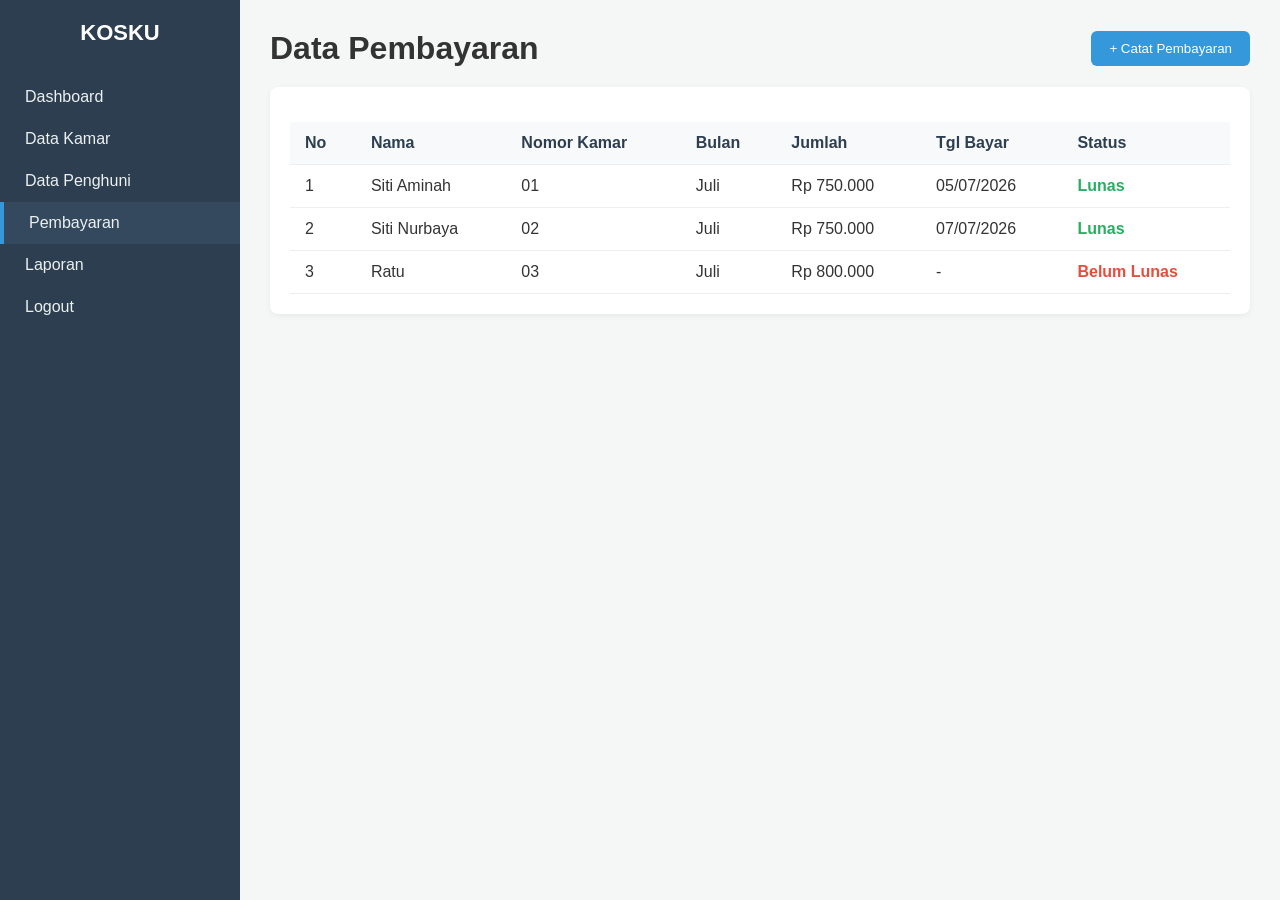
==== admin-pembayaran.html @ 1e7e853f "menambahkan halaman penghuni, pembayaran, dan laporan" ====
<!DOCTYPE html>
<html lang="id">
<head>
    <meta charset="UTF-8">
    <title>Data Pembayaran - KOSKU</title>
    <link rel="stylesheet" href="css/style.css">
</head>
<body>
    <div class="wrapper">
        <aside class="sidebar">
            <h2>KOSKU</h2>
            <a href="admin-dashboard.html">Dashboard</a>
            <a href="admin-kamar.html">Data Kamar</a>
            <a href="admin-penghuni.html">Data Penghuni</a>
            <a href="admin-pembayaran.html" class="active">Pembayaran</a>
            <a href="admin-laporan.html">Laporan</a>
            <a href="index.html">Logout</a>
        </aside>

        <main class="main-content">
            <div style="display:flex; justify-content:space-between; align-items:center;">
                <h1>Data Pembayaran</h1>
                <button class="btn-primary" onclick="alert('Form Catat Pembayaran Baru')">+ Catat Pembayaran</button>
            </div>

            <div class="table-container">
                <table>
                    <thead>
                        <tr>
                            <th>No</th>
                            <th>Nama</th>
                            <th>Nomor Kamar</th>
                            <th>Bulan</th>
                            <th>Jumlah</th>
                            <th>Tgl Bayar</th>
                            <th>Status</th>
                        </tr>
                    </thead>
                    <tbody>
                        <tr>
                            <td>1</td>
                            <td>Siti Aminah</td>
                            <td>01</td>
                            <td>Juli</td>
                            <td>Rp 750.000</td>
                            <td>05/07/2026</td>
                            <td style="color:#27ae60; font-weight:bold;">Lunas</td>
                        </tr>
                        <tr>
                            <td>2</td>
                            <td>Siti Nurbaya</td>
                            <td>02</td>
                            <td>Juli</td>
                            <td>Rp 750.000</td>
                            <td>07/07/2026</td>
                            <td style="color:#27ae60; font-weight:bold;">Lunas</td>
                        </tr>
                        <tr>
                            <td>3</td>
                            <td>Ratu</td>
                            <td>03</td>
                            <td>Juli</td>
                            <td>Rp 800.000</td>
                            <td>-</td>
                            <td style="color:#e74c3c; font-weight:bold;">Belum Lunas</td>
                        </tr>
                    </tbody>
                </table>
            </div>
        </main>
    </div>
</body>
</html>
---- css/style.css ----
* {
    margin: 0;
    padding: 0;
    box-sizing: border-box;
    font-family: 'Segoe UI', Tahoma, Geneva, Verdana, sans-serif;
}

body {
    background-color: #f4f7f6;
    color: #333;
}

/* Navbar Home Page */
.navbar {
    background-color: #2c3e50;
    color: white;
    padding: 15px 40px;
    display: flex;
    justify-content: space-between;
    align-items: center;
}

.navbar .logo {
    font-size: 24px;
    font-weight: bold;
    letter-spacing: 1px;
}

.navbar .nav-links a {
    color: white;
    text-decoration: none;
    margin-left: 20px;
    padding: 8px 15px;
    border-radius: 5px;
}

.btn-primary {
    background-color: #3498db;
    color: white;
    border: none;
    padding: 10px 18px;
    border-radius: 6px;
    cursor: pointer;
    text-decoration: none;
    display: inline-block;
    font-weight: 500;
}

.btn-primary:hover {
    background-color: #2980b9;
}

/* Kartu & Container */
.section {
    padding: 40px 20px;
    max-width: 1100px;
    margin: auto;
}

.cards {
    display: grid;
    grid-template-columns: repeat(auto-fit, minmax(240px, 1fr));
    gap: 20px;
    margin-top: 20px;
}

.card {
    background: white;
    padding: 25px;
    border-radius: 8px;
    box-shadow: 0 2px 6px rgba(0,0,0,0.06);
}

.card h3 {
    font-size: 18px;
    color: #2c3e50;
    margin-bottom: 10px;
}

.harga {
    font-size: 22px;
    font-weight: bold;
    color: #3498db;
    margin-bottom: 8px;
}

/* Halaman Login */
.login-wrapper {
    min-height: 100vh;
    display: flex;
    justify-content: center;
    align-items: center;
    background-color: #2c3e50;
}

.login-box {
    background: white;
    padding: 40px;
    border-radius: 10px;
    width: 100%;
    max-width: 400px;
    box-shadow: 0 4px 15px rgba(0,0,0,0.2);
}

.login-box h2 {
    color: #2c3e50;
    margin-bottom: 5px;
    text-align: center;
}

.login-box p.subtitle {
    color: #7f8c8d;
    font-size: 14px;
    text-align: center;
    margin-bottom: 25px;
}

.form-group {
    margin-bottom: 18px;
}

.form-group label {
    display: block;
    margin-bottom: 6px;
    font-weight: 500;
    color: #2c3e50;
}

.form-group input {
    width: 100%;
    padding: 10px 12px;
    border: 1px solid #ccc;
    border-radius: 6px;
    font-size: 14px;
}

.btn-full {
    width: 100%;
    padding: 12px;
    font-size: 16px;
    margin-top: 10px;
}

/* Layout Dashboard & Sidebar */
.wrapper { display: flex; min-height: 100vh; }
.sidebar { width: 240px; background-color: #2c3e50; color: white; padding: 20px 0; }
.sidebar h2 { text-align: center; margin-bottom: 30px; font-size: 22px; }
.sidebar a { display: block; color: #ecf0f1; text-decoration: none; padding: 12px 25px; transition: 0.2s; }
.sidebar a:hover, .sidebar a.active { background-color: #34495e; border-left: 4px solid #3498db; }
.main-content { flex: 1; padding: 30px; }
.table-container { background: white; padding: 20px; border-radius: 8px; box-shadow: 0 2px 6px rgba(0,0,0,0.06); margin-top: 20px; }
table { width: 100%; border-collapse: collapse; margin-top: 15px; }
table th, table td { padding: 12px 15px; text-align: left; border-bottom: 1px solid #eee; }
table th { background-color: #f8f9fa; color: #2c3e50; }
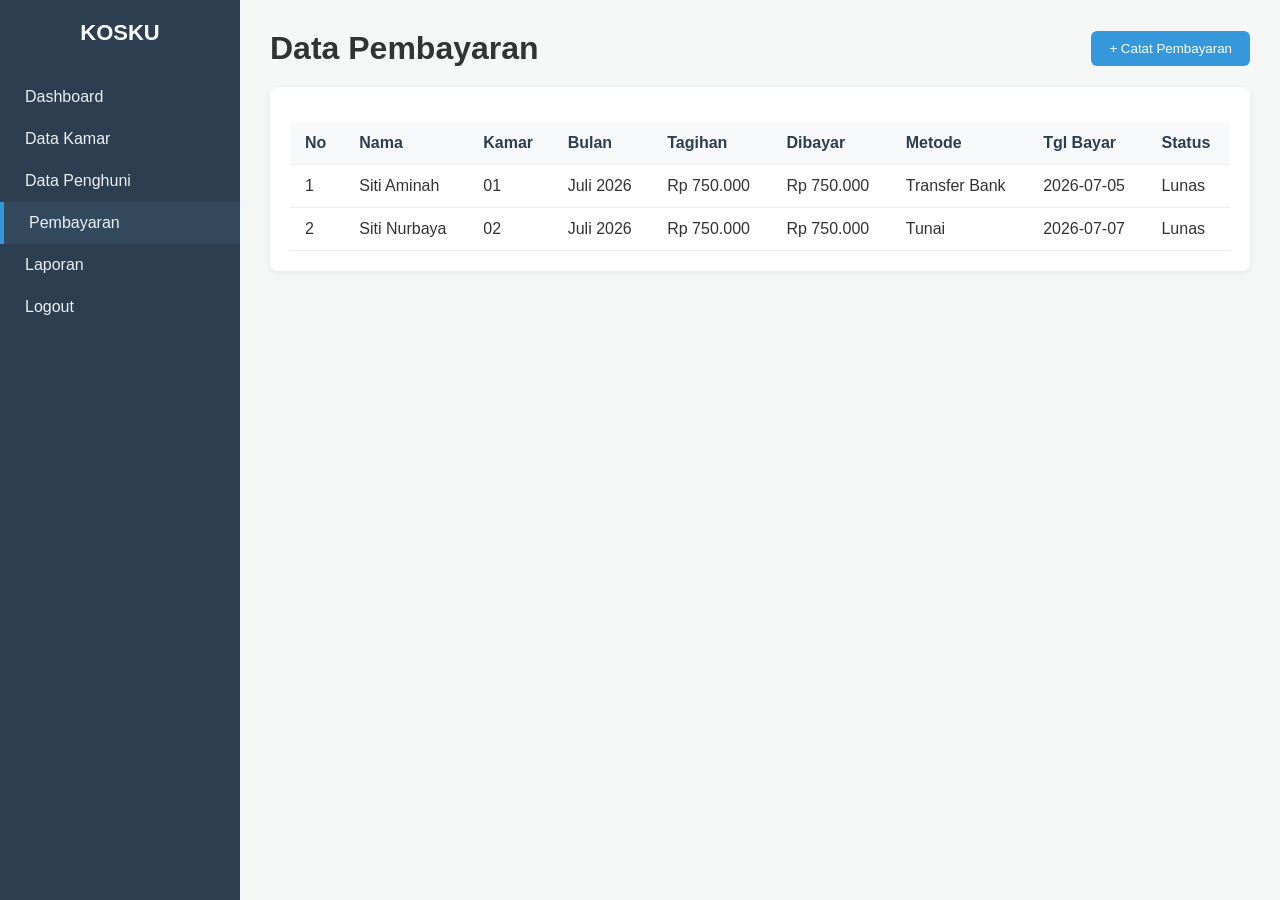
==== commit e3cf6698: "update fitur pembayaran di admin-pembayaran" ====
--- a/admin-pembayaran.html
+++ b/admin-pembayaran.html
@@ -4,6 +4,36 @@
     <meta charset="UTF-8">
     <title>Data Pembayaran - KOSKU</title>
     <link rel="stylesheet" href="css/style.css">
+    <style>
+        /* Style tambahan khusus modal form pembayaran */
+        .modal {
+            display: none;
+            position: fixed;
+            z-index: 1000;
+            left: 0; top: 0;
+            width: 100%; height: 100%;
+            background-color: rgba(0,0,0,0.5);
+            justify-content: center;
+            align-items: center;
+        }
+        .modal-content {
+            background: white;
+            padding: 30px;
+            border-radius: 10px;
+            width: 100%;
+            max-width: 480px;
+            box-shadow: 0 5px 15px rgba(0,0,0,0.2);
+        }
+        .form-group { margin-bottom: 14px; }
+        .form-group label { display: block; font-weight: 600; margin-bottom: 5px; font-size: 14px; }
+        .form-group input, .form-group select {
+            width: 100%; padding: 9px 12px; border: 1px solid #ccc; border-radius: 6px; font-size: 14px;
+        }
+        .input-otomatis { background-color: #eef2f5; color: #2c3e50; font-weight: bold; }
+        .status-preview {
+            padding: 10px; border-radius: 6px; text-align: center; font-weight: bold; margin-top: 10px;
+        }
+    </style>
 </head>
 <body>
     <div class="wrapper">
@@ -20,18 +50,20 @@
         <main class="main-content">
             <div style="display:flex; justify-content:space-between; align-items:center;">
                 <h1>Data Pembayaran</h1>
-                <button class="btn-primary" onclick="alert('Form Catat Pembayaran Baru')">+ Catat Pembayaran</button>
+                <button class="btn-primary" onclick="bukaModal()">+ Catat Pembayaran</button>
             </div>
 
             <div class="table-container">
-                <table>
+                <table id="tabelPembayaran">
                     <thead>
                         <tr>
                             <th>No</th>
                             <th>Nama</th>
-                            <th>Nomor Kamar</th>
+                            <th>Kamar</th>
                             <th>Bulan</th>
-                            <th>Jumlah</th>
+                            <th>Tagihan</th>
+                            <th>Dibayar</th>
+                            <th>Metode</th>
                             <th>Tgl Bayar</th>
                             <th>Status</th>
                         </tr>
@@ -41,33 +73,188 @@
                             <td>1</td>
                             <td>Siti Aminah</td>
                             <td>01</td>
-                            <td>Juli</td>
-                            <td>Rp 750.000</td>
-                            <td>05/07/2026</td>
-                            <td style="color:#27ae60; font-weight:bold;">Lunas</td>
+                            <td>Juli 2026</td>
+                            <td>Rp 750.000</td>
+                            <td>Rp 750.000</td>
+                            <td>Transfer Bank</td>
+                            <td>2026-07-05</td>
+                            <td><span class="badge-lunas">Lunas</span></td>
                         </tr>
                         <tr>
                             <td>2</td>
                             <td>Siti Nurbaya</td>
                             <td>02</td>
-                            <td>Juli</td>
-                            <td>Rp 750.000</td>
-                            <td>07/07/2026</td>
-                            <td style="color:#27ae60; font-weight:bold;">Lunas</td>
-                        </tr>
-                        <tr>
-                            <td>3</td>
-                            <td>Ratu</td>
-                            <td>03</td>
-                            <td>Juli</td>
-                            <td>Rp 800.000</td>
-                            <td>-</td>
-                            <td style="color:#e74c3c; font-weight:bold;">Belum Lunas</td>
+                            <td>Juli 2026</td>
+                            <td>Rp 750.000</td>
+                            <td>Rp 750.000</td>
+                            <td>Tunai</td>
+                            <td>2026-07-07</td>
+                            <td><span class="badge-lunas">Lunas</span></td>
                         </tr>
                     </tbody>
                 </table>
             </div>
         </main>
     </div>
+
+    <!-- Modal Formulir Pembayaran Semiotomatis -->
+    <div id="modalBayar" class="modal">
+        <div class="modal-content">
+            <h2 style="margin-bottom: 15px; color: #2c3e50;">Formulir Pembayaran Kos</h2>
+            <form onsubmit="simpanPembayaran(event)">
+                <div class="form-group">
+                    <label>Nama Penghuni (Pilih)</label>
+                    <select id="pilihPenghuni" onchange="isiDataOtomatis()" required>
+                        <option value="">-- Pilih Penghuni --</option>
+                        <option value="Siti Aminah" data-kamar="01" data-tagihan="750000">Siti Aminah</option>
+                        <option value="Siti Nurbaya" data-kamar="02" data-tagihan="750000">Siti Nurbaya</option>
+                        <option value="Rina" data-kamar="A01" data-tagihan="600000">Rina</option>
+                    </select>
+                </div>
+
+                <div style="display: flex; gap: 10px;">
+                    <div class="form-group" style="flex: 1;">
+                        <label>Nomor Kamar (Otomatis)</label>
+                        <input type="text" id="noKamar" class="input-otomatis" readonly placeholder="-">
+                    </div>
+                    <div class="form-group" style="flex: 1;">
+                        <label>Tagihan Bulanan (Otomatis)</label>
+                        <input type="text" id="tagihanTampil" class="input-otomatis" readonly placeholder="Rp 0">
+                        <input type="hidden" id="tagihanAngka" value="0">
+                    </div>
+                </div>
+
+                <div class="form-group">
+                    <label>Bulan Tagihan</label>
+                    <select id="bulanTagihan" required>
+                        <option value="Juli 2026">Juli 2026</option>
+                        <option value="Agustus 2026">Agustus 2026</option>
+                        <option value="September 2026">September 2026</option>
+                        <option value="Oktober 2026">Oktober 2026</option>
+                        <option value="November 2026">November 2026</option>
+                    </select>
+                </div>
+
+                <div class="form-group">
+                    <label>Jumlah Pembayaran (Input Admin)</label>
+                    <input type="number" id="jumlahBayar" oninput="cekStatusOtomatis()" placeholder="Contoh: 600000" required>
+                </div>
+
+                <div style="display: flex; gap: 10px;">
+                    <div class="form-group" style="flex: 1;">
+                        <label>Tanggal Pembayaran</label>
+                        <input type="date" id="tglBayar" required>
+                    </div>
+                    <div class="form-group" style="flex: 1;">
+                        <label>Metode Pembayaran</label>
+                        <select id="metodeBayar" required>
+                            <option value="Transfer Bank">Transfer Bank</option>
+                            <option value="Tunai">Tunai</option>
+                            <option value="E-Wallet / QRIS">E-Wallet / QRIS</option>
+                        </select>
+                    </div>
+                </div>
+
+                <!-- Status Otomatis -->
+                <div id="boxStatus" class="status-preview" style="background: #f1f2f6; color: #555;">
+                    Status Pembayaran: Menunggu Input...
+                </div>
+
+                <div style="display: flex; gap: 10px; margin-top: 20px;">
+                    <button type="button" onclick="tutupModal()" style="flex:1; padding:10px; border:none; border-radius:6px; cursor:pointer;">Batal</button>
+                    <button type="submit" class="btn-primary" style="flex:2;">Simpan Pembayaran</button>
+                </div>
+            </form>
+        </div>
+    </div>
+
+    <script>
+        function bukaModal() {
+            document.getElementById('modalBayar').style.display = 'flex';
+        }
+        function tutupModal() {
+            document.getElementById('modalBayar').style.display = 'none';
+        }
+
+        // 1. Ambil Nomor Kamar & Tagihan secara otomatis saat nama dipilih
+        function isiDataOtomatis() {
+            const select = document.getElementById('pilihPenghuni');
+            const opsi = select.options[select.selectedIndex];
+            const kamar = opsi.getAttribute('data-kamar') || '-';
+            const tagihan = parseInt(opsi.getAttribute('data-tagihan')) || 0;
+
+            document.getElementById('noKamar').value = kamar;
+            document.getElementById('tagihanAngka').value = tagihan;
+            document.getElementById('tagihanTampil').value = tagihan > 0 ? 'Rp ' + tagihan.toLocaleString('id-ID') : 'Rp 0';
+            cekStatusOtomatis();
+        }
+
+        // 2. Algoritma penentu Status Lunas / Belum Lunas otomatis
+        function cekStatusOtomatis() {
+            const tagihan = parseInt(document.getElementById('tagihanAngka').value) || 0;
+            const bayar = parseInt(document.getElementById('jumlahBayar').value) || 0;
+            const box = document.getElementById('boxStatus');
+
+            if (tagihan === 0 || bayar === 0) {
+                box.style.background = '#f1f2f6';
+                box.style.color = '#555';
+                box.innerText = 'Status Pembayaran: Menunggu Input...';
+            } else if (bayar >= tagihan) {
+                box.style.background = '#d4edda';
+                box.style.color = '#155724';
+                box.innerText = 'Status Pembayaran: LUNAS';
+            } else {
+                const kurang = tagihan - bayar;
+                box.style.background = '#f8d7da';
+                box.style.color = '#721c24';
+                box.innerText = 'Status Pembayaran: BELUM LUNAS (Kurang Rp ' + kurang.toLocaleString('id-ID') + ')';
+            }
+        }
+
+        // 3. Validasi anti-duplikasi & simpan ke tabel
+        function simpanPembayaran(event) {
+            event.preventDefault();
+            const nama = document.getElementById('pilihPenghuni').value;
+            const kamar = document.getElementById('noKamar').value;
+            const bulan = document.getElementById('bulanTagihan').value;
+            const tagihan = parseInt(document.getElementById('tagihanAngka').value);
+            const bayar = parseInt(document.getElementById('jumlahBayar').value);
+            const tgl = document.getElementById('tglBayar').value;
+            const metode = document.getElementById('metodeBayar').value;
+
+            // Cek agar tidak tercatat dua kali untuk penghuni & bulan yang sama
+            const tbody = document.querySelector('#tabelPembayaran tbody');
+            const rows = tbody.querySelectorAll('tr');
+            for (let row of rows) {
+                const namaTabel = row.cells[1].innerText;
+                const bulanTabel = row.cells[3].innerText;
+                if (namaTabel === nama && bulanTabel === bulan) {
+                    alert('Gagal! Pembayaran atas nama ' + nama + ' untuk bulan ' + bulan + ' sudah tercatat sebelumnya.');
+                    return;
+                }
+            }
+
+            const statusBadge = bayar >= tagihan
+                ? '<span class="badge-lunas">Lunas</span>'
+                : '<span class="badge-belum">Belum Lunas</span>';
+
+            const rowBaru = tbody.insertRow();
+            rowBaru.innerHTML = `
+                <td>${rows.length + 1}</td>
+                <td>${nama}</td>
+                <td>${kamar}</td>
+                <td>${bulan}</td>
+                <td>Rp ${tagihan.toLocaleString('id-ID')}</td>
+                <td>Rp ${bayar.toLocaleString('id-ID')}</td>
+                <td>${metode}</td>
+                <td>${tgl}</td>
+                <td>${statusBadge}</td>
+            `;
+
+            tutupModal();
+            event.target.reset();
+            isiDataOtomatis();
+        }
+    </script>
 </body>
 </html>
